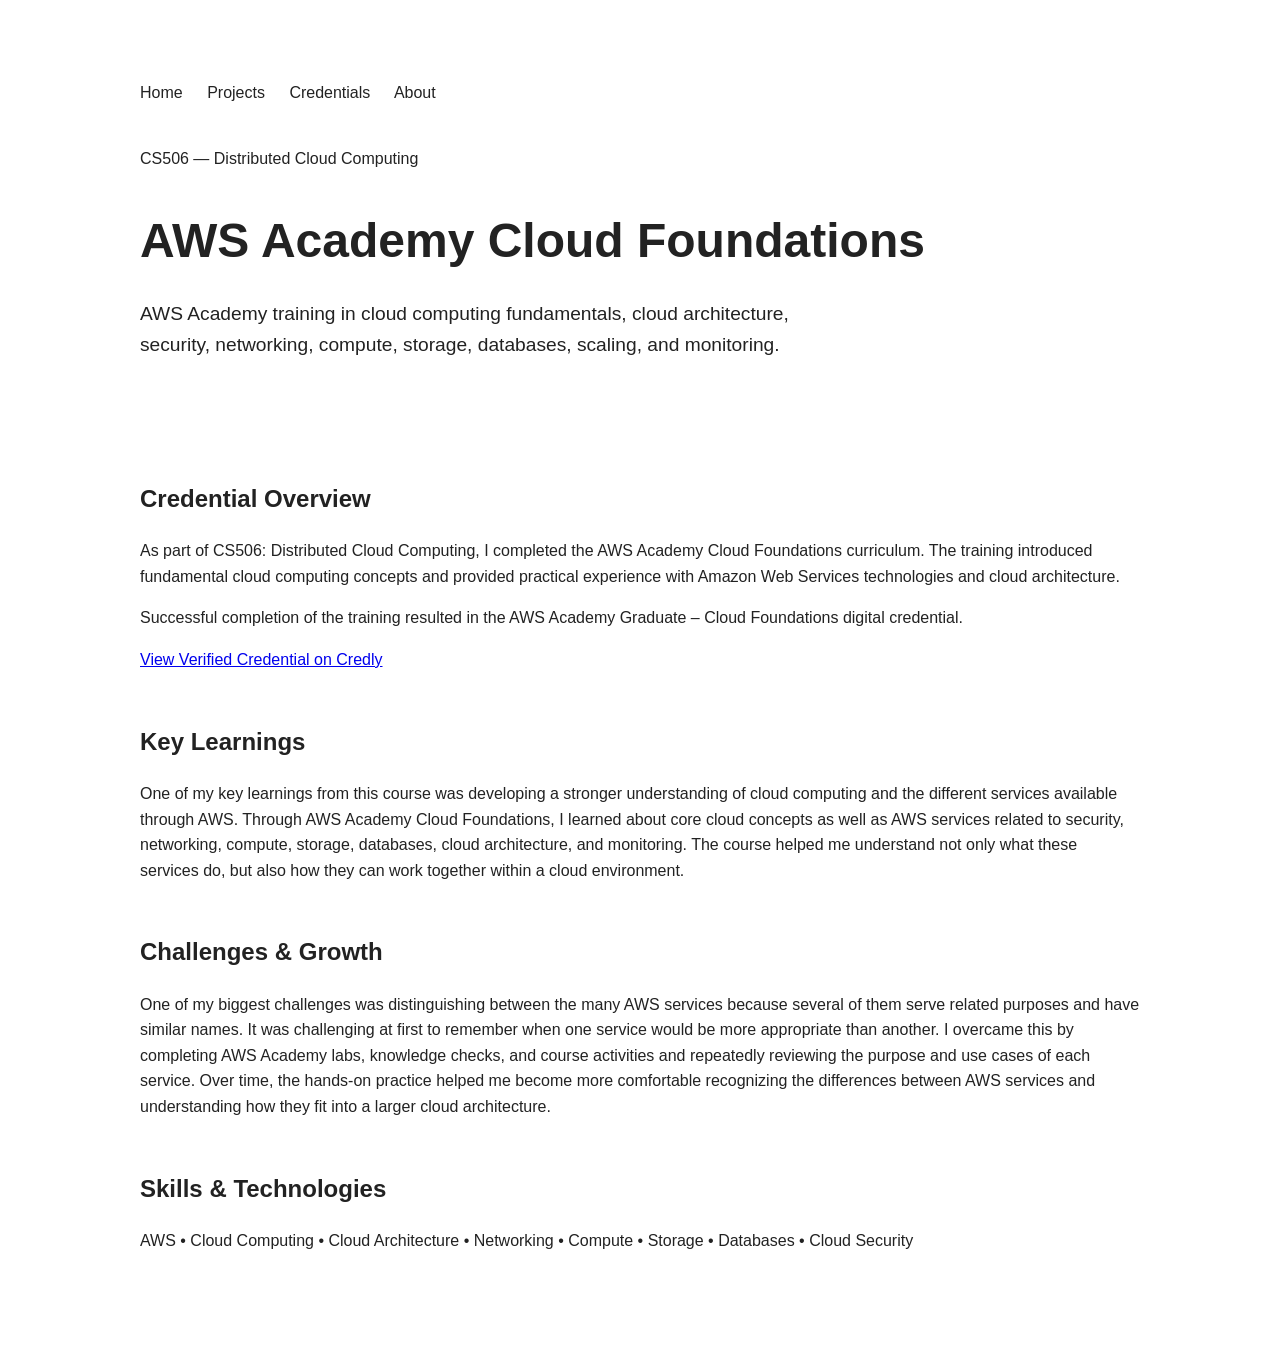
==== credentials/aws-cloud-foundations.html @ fcbf5ab6 "Add AWS Cloud Foundations credential page This file contains an overview of the AWS Academy Cloud Fo" ====
<!DOCTYPE html>
<html lang="en">
<head>
  <meta charset="UTF-8">
  <meta name="viewport" content="width=device-width, initial-scale=1.0">

  <title>AWS Academy Cloud Foundations | Aven Pacha Pinto</title>

  <link rel="stylesheet" href="../styles.css">
</head>

<body>

  <header>

    <nav>
      <a href="../index.html">Home</a>
      <a href="../index.html#projects">Projects</a>
      <a href="../index.html#credentials">Credentials</a>
      <a href="../index.html#about">About</a>
    </nav>

    <p>CS506 — Distributed Cloud Computing</p>

    <h1>AWS Academy Cloud Foundations</h1>

    <p class="intro">
      AWS Academy training in cloud computing fundamentals,
      cloud architecture, security, networking, compute,
      storage, databases, scaling, and monitoring.
    </p>

  </header>

  <main>

    <section>

      <h2>Credential Overview</h2>

      <p>
        As part of CS506: Distributed Cloud Computing, I completed
        the AWS Academy Cloud Foundations curriculum. The training
        introduced fundamental cloud computing concepts and provided
        practical experience with Amazon Web Services technologies
        and cloud architecture.
      </p>

      <p>
        Successful completion of the training resulted in the
        AWS Academy Graduate – Cloud Foundations digital credential.
      </p>

      <p>
        <a
          href="https://www.credly.com/badges/4d269ad6-d5ae-4c23-bc3f-32f2fa3fd63c"
          target="_blank"
          rel="noopener noreferrer">
          View Verified Credential on Credly
        </a>
      </p>

    </section>

    <section>

      <h2>Key Learnings</h2>

      <p>
        One of my key learnings from this course was developing a stronger
        understanding of cloud computing and the different services available
        through AWS. Through AWS Academy Cloud Foundations, I learned about
        core cloud concepts as well as AWS services related to security,
        networking, compute, storage, databases, cloud architecture, and
        monitoring. The course helped me understand not only what these
        services do, but also how they can work together within a cloud
        environment.
      </p>

    </section>

    <section>

      <h2>Challenges & Growth</h2>

      <p>
        One of my biggest challenges was distinguishing between the many AWS
        services because several of them serve related purposes and have
        similar names. It was challenging at first to remember when one
        service would be more appropriate than another. I overcame this by
        completing AWS Academy labs, knowledge checks, and course activities
        and repeatedly reviewing the purpose and use cases of each service.
        Over time, the hands-on practice helped me become more comfortable
        recognizing the differences between AWS services and understanding
        how they fit into a larger cloud architecture.
      </p>

    </section>

    <section>

      <h2>Skills & Technologies</h2>

      <p>
        AWS • Cloud Computing • Cloud Architecture • Networking •
        Compute • Storage • Databases • Cloud Security
      </p>

    </section>

  </main>

</body>
</html>
---- styles.css ----
body {
  font-family: Arial, sans-serif;
  margin: 0;
  color: #222;
  background: #fff;
  line-height: 1.6;
}

header {
  max-width: 1000px;
  margin: 0 auto;
  padding: 80px 30px 50px;
}

main {
  max-width: 1000px;
  margin: 0 auto;
  padding: 0 30px 80px;
}

h1 {
  font-size: 3rem;
  margin-bottom: 10px;
}

h2 {
  margin-top: 50px;
}

.intro {
  font-size: 1.2rem;
  max-width: 700px;
}

nav {
  margin-bottom: 40px;
}

nav a {
  margin-right: 20px;
  color: #222;
  text-decoration: none;
}

nav a:hover {
  text-decoration: underline;
}

.project {
  border-top: 1px solid #ddd;
  padding: 25px 0;
}

.project a {
  color: #222;
  font-weight: bold;
}
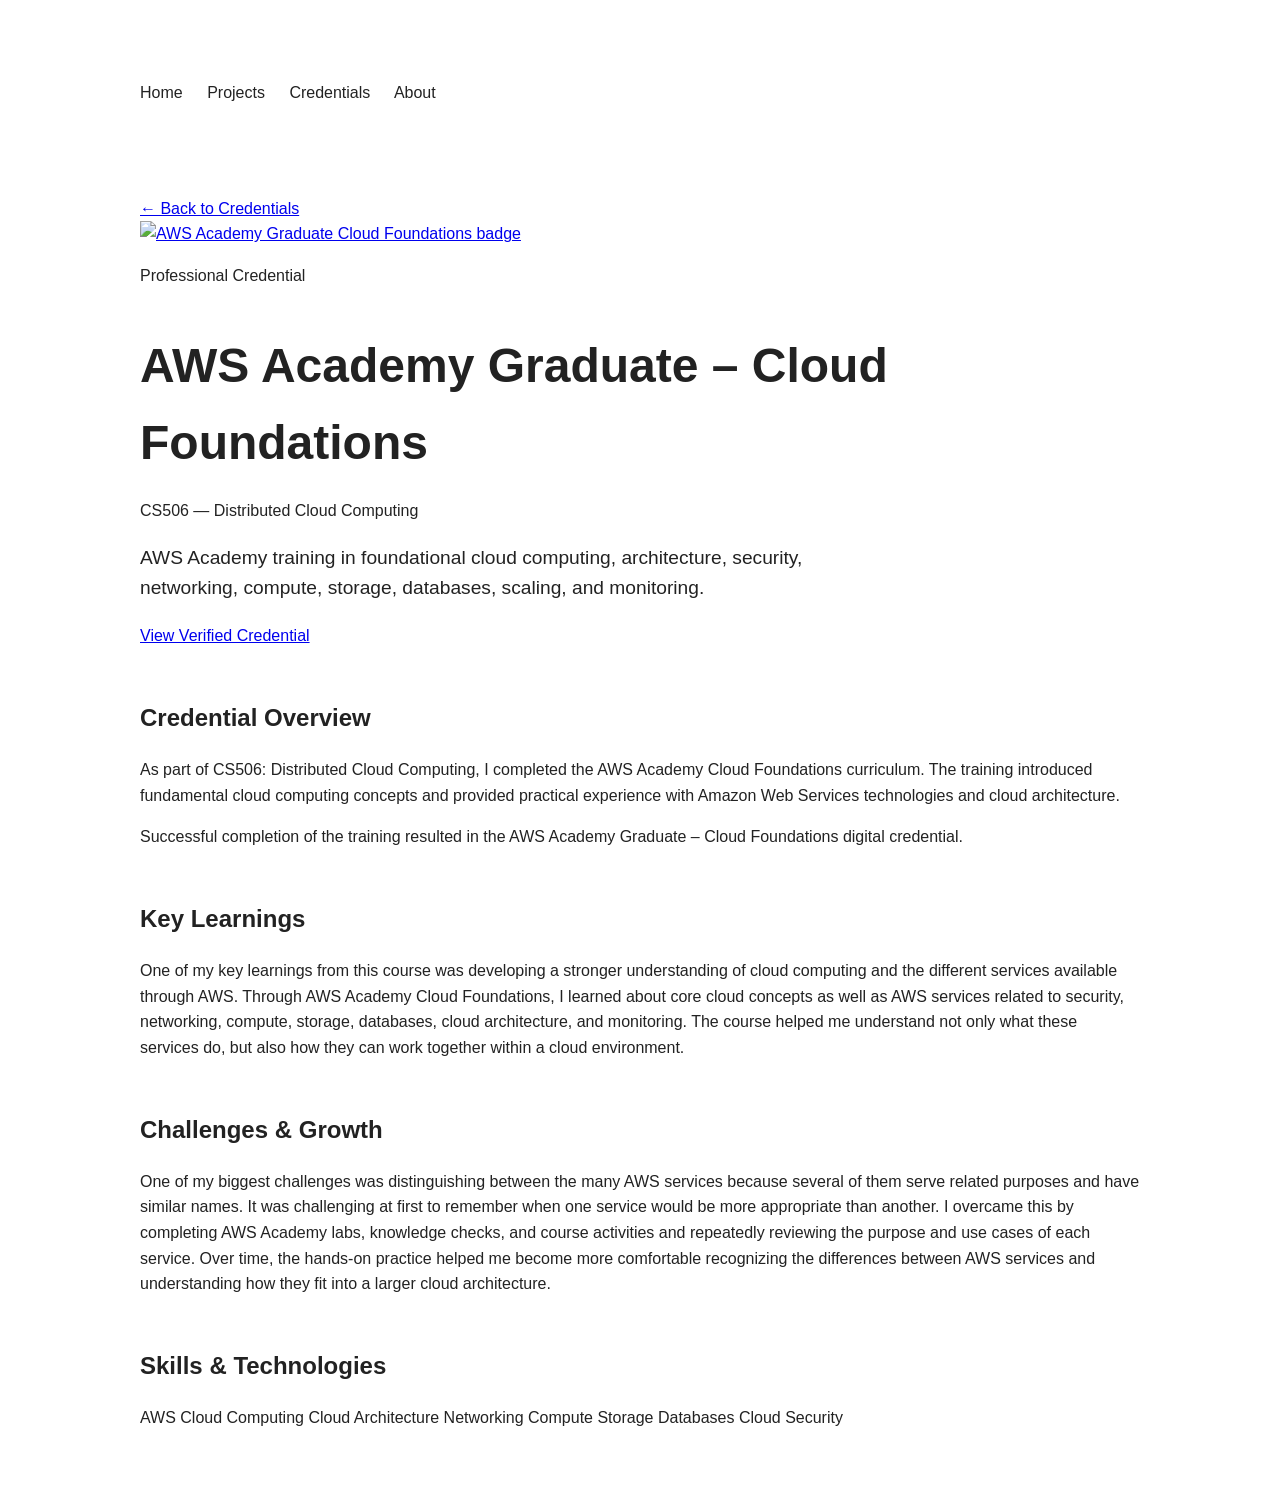
==== commit e9433469: "Improve AWS credential page Added a meta description for the AWS Academy Cloud Foundations credentia" ====
--- a/credentials/aws-cloud-foundations.html
+++ b/credentials/aws-cloud-foundations.html
@@ -3,6 +3,11 @@
 <head>
   <meta charset="UTF-8">
   <meta name="viewport" content="width=device-width, initial-scale=1.0">
+
+  <meta
+    name="description"
+    content="AWS Academy Cloud Foundations credential earned by Aven Pacha Pinto through CS506 Distributed Cloud Computing."
+  >
 
   <title>AWS Academy Cloud Foundations | Aven Pacha Pinto</title>
 
@@ -20,21 +25,62 @@
       <a href="../index.html#about">About</a>
     </nav>
 
-    <p>CS506 — Distributed Cloud Computing</p>
-
-    <h1>AWS Academy Cloud Foundations</h1>
-
-    <p class="intro">
-      AWS Academy training in cloud computing fundamentals,
-      cloud architecture, security, networking, compute,
-      storage, databases, scaling, and monitoring.
-    </p>
-
   </header>
 
   <main>
 
-    <section>
+    <a class="back-link" href="../index.html#credentials">
+      ← Back to Credentials
+    </a>
+
+    <section class="credential-hero">
+
+      <div class="credential-badge-container">
+
+        <a
+          href="https://www.credly.com/badges/4d269ad6-d5ae-4c23-bc3f-32f2fa3fd63c"
+          target="_blank"
+          rel="noopener noreferrer"
+        >
+          <img
+            class="credential-badge"
+            src="../assets/images/aws-cloud-foundations-badge.png"
+            alt="AWS Academy Graduate Cloud Foundations badge"
+          >
+        </a>
+
+      </div>
+
+      <div class="credential-heading">
+
+        <p class="eyebrow">Professional Credential</p>
+
+        <h1>AWS Academy Graduate – Cloud Foundations</h1>
+
+        <p class="credential-course">
+          CS506 — Distributed Cloud Computing
+        </p>
+
+        <p class="intro">
+          AWS Academy training in foundational cloud computing,
+          architecture, security, networking, compute, storage,
+          databases, scaling, and monitoring.
+        </p>
+
+        <a
+          class="button"
+          href="https://www.credly.com/badges/4d269ad6-d5ae-4c23-bc3f-32f2fa3fd63c"
+          target="_blank"
+          rel="noopener noreferrer"
+        >
+          View Verified Credential
+        </a>
+
+      </div>
+
+    </section>
+
+    <section class="content-section">
 
       <h2>Credential Overview</h2>
 
@@ -51,18 +97,9 @@
         AWS Academy Graduate – Cloud Foundations digital credential.
       </p>
 
-      <p>
-        <a
-          href="https://www.credly.com/badges/4d269ad6-d5ae-4c23-bc3f-32f2fa3fd63c"
-          target="_blank"
-          rel="noopener noreferrer">
-          View Verified Credential on Credly
-        </a>
-      </p>
-
     </section>
 
-    <section>
+    <section class="content-section">
 
       <h2>Key Learnings</h2>
 
@@ -79,7 +116,7 @@
 
     </section>
 
-    <section>
+    <section class="content-section">
 
       <h2>Challenges & Growth</h2>
 
@@ -97,14 +134,20 @@
 
     </section>
 
-    <section>
+    <section class="content-section">
 
       <h2>Skills & Technologies</h2>
 
-      <p>
-        AWS • Cloud Computing • Cloud Architecture • Networking •
-        Compute • Storage • Databases • Cloud Security
-      </p>
+      <div class="skills">
+        <span class="skill">AWS</span>
+        <span class="skill">Cloud Computing</span>
+        <span class="skill">Cloud Architecture</span>
+        <span class="skill">Networking</span>
+        <span class="skill">Compute</span>
+        <span class="skill">Storage</span>
+        <span class="skill">Databases</span>
+        <span class="skill">Cloud Security</span>
+      </div>
 
     </section>
 
